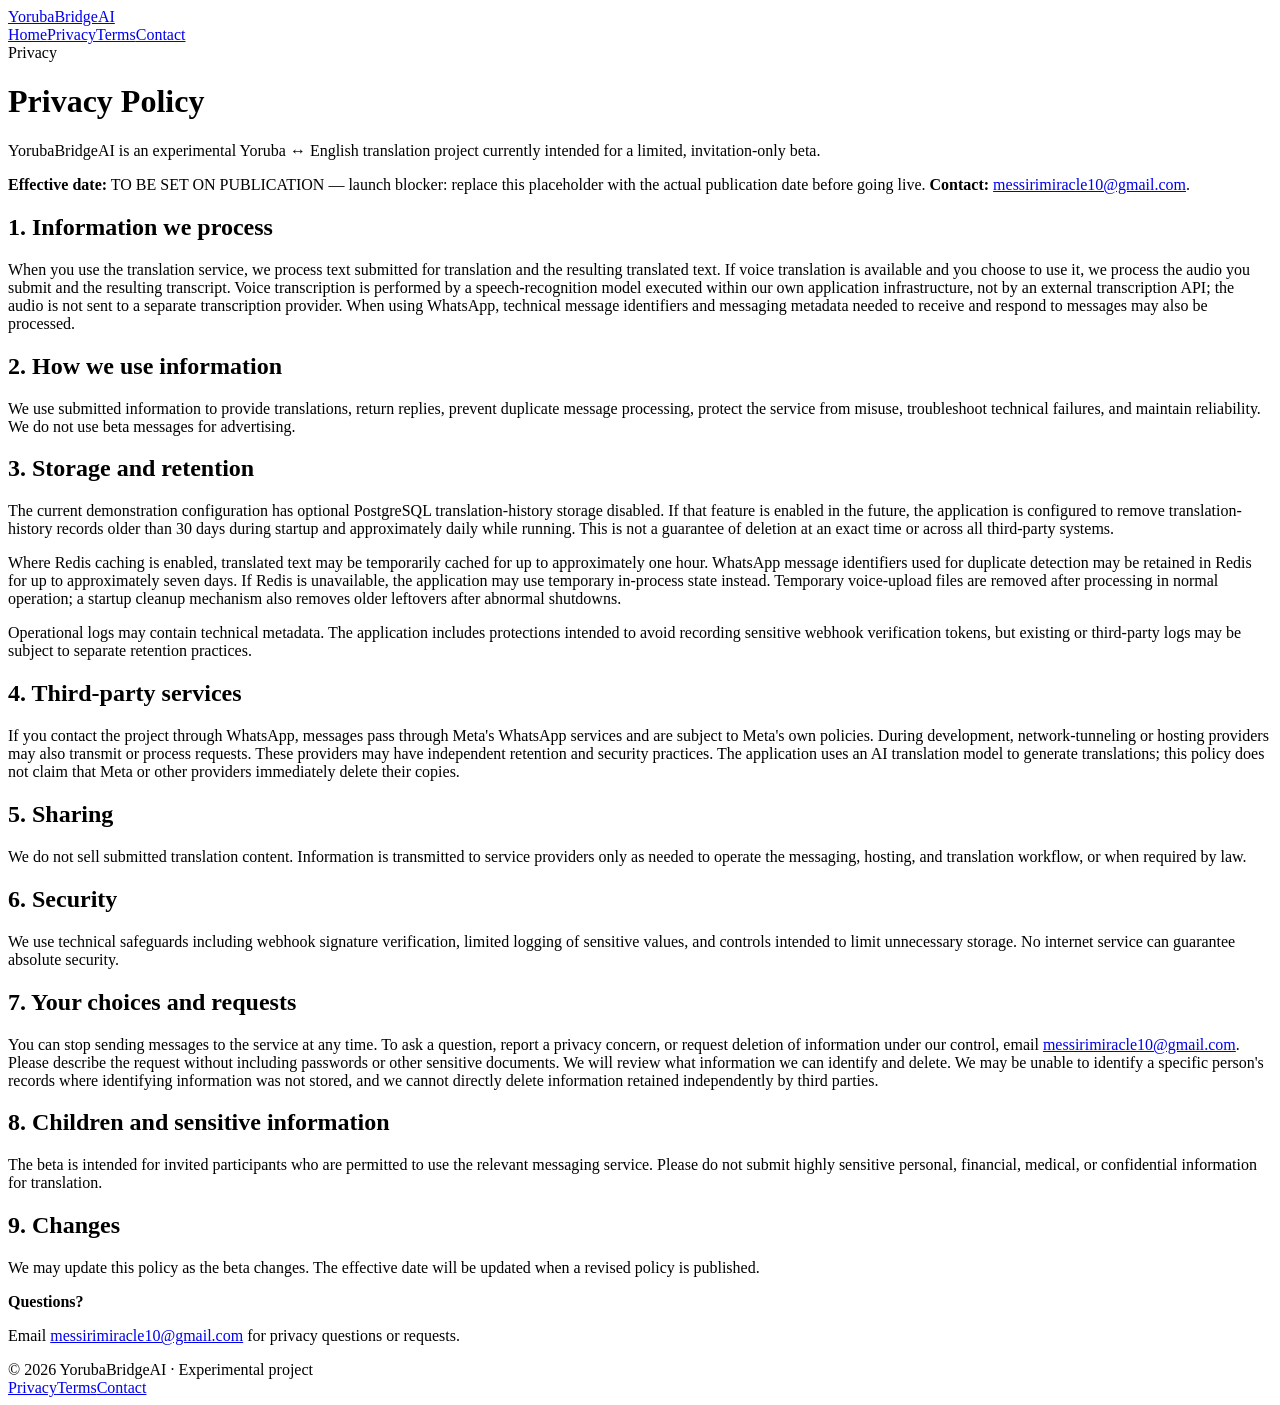
==== website/privacy/index.html @ 74807807 "feat(website): add YorubaBridgeAI public website and privacy pages" ====
<!doctype html><html lang="en"><head><meta charset="utf-8"><meta name="viewport" content="width=device-width,initial-scale=1"><meta name="description" content="Privacy policy for the YorubaBridgeAI private beta."><title>Privacy Policy — YorubaBridgeAI</title><link rel="stylesheet" href="/styles.css"></head><body><header><div class="shell"><a class="brand" href="/">YorubaBridgeAI</a><nav aria-label="Main navigation"><a href="/">Home</a><a aria-current="page" href="/privacy">Privacy</a><a href="/terms">Terms</a><a href="/contact">Contact</a></nav></div></header><main class="article shell"><span class="eyebrow">Privacy</span><h1>Privacy Policy</h1><p class="lead">YorubaBridgeAI is an experimental Yoruba ↔ English translation project currently intended for a limited, invitation-only beta.</p><p><strong>Effective date:</strong> <span data-launch-blocker="effective-date">TO BE SET ON PUBLICATION — launch blocker: replace this placeholder with the actual publication date before going live.</span> <strong>Contact:</strong> <a href="mailto:messirimiracle10@gmail.com">messirimiracle10@gmail.com</a>.</p><h2>1. Information we process</h2><p>When you use the translation service, we process text submitted for translation and the resulting translated text. If voice translation is available and you choose to use it, we process the audio you submit and the resulting transcript. Voice transcription is performed by a speech-recognition model executed within our own application infrastructure, not by an external transcription API; the audio is not sent to a separate transcription provider. When using WhatsApp, technical message identifiers and messaging metadata needed to receive and respond to messages may also be processed.</p><h2>2. How we use information</h2><p>We use submitted information to provide translations, return replies, prevent duplicate message processing, protect the service from misuse, troubleshoot technical failures, and maintain reliability. We do not use beta messages for advertising.</p><h2>3. Storage and retention</h2><p>The current demonstration configuration has optional PostgreSQL translation-history storage disabled. If that feature is enabled in the future, the application is configured to remove translation-history records older than 30 days during startup and approximately daily while running. This is not a guarantee of deletion at an exact time or across all third-party systems.</p><p>Where Redis caching is enabled, translated text may be temporarily cached for up to approximately one hour. WhatsApp message identifiers used for duplicate detection may be retained in Redis for up to approximately seven days. If Redis is unavailable, the application may use temporary in-process state instead. Temporary voice-upload files are removed after processing in normal operation; a startup cleanup mechanism also removes older leftovers after abnormal shutdowns.</p><p>Operational logs may contain technical metadata. The application includes protections intended to avoid recording sensitive webhook verification tokens, but existing or third-party logs may be subject to separate retention practices.</p><h2>4. Third-party services</h2><p>If you contact the project through WhatsApp, messages pass through Meta's WhatsApp services and are subject to Meta's own policies. During development, network-tunneling or hosting providers may also transmit or process requests. These providers may have independent retention and security practices. The application uses an AI translation model to generate translations; this policy does not claim that Meta or other providers immediately delete their copies.</p><h2>5. Sharing</h2><p>We do not sell submitted translation content. Information is transmitted to service providers only as needed to operate the messaging, hosting, and translation workflow, or when required by law.</p><h2>6. Security</h2><p>We use technical safeguards including webhook signature verification, limited logging of sensitive values, and controls intended to limit unnecessary storage. No internet service can guarantee absolute security.</p><h2>7. Your choices and requests</h2><p>You can stop sending messages to the service at any time. To ask a question, report a privacy concern, or request deletion of information under our control, email <a href="mailto:messirimiracle10@gmail.com">messirimiracle10@gmail.com</a>. Please describe the request without including passwords or other sensitive documents. We will review what information we can identify and delete. We may be unable to identify a specific person's records where identifying information was not stored, and we cannot directly delete information retained independently by third parties.</p><h2>8. Children and sensitive information</h2><p>The beta is intended for invited participants who are permitted to use the relevant messaging service. Please do not submit highly sensitive personal, financial, medical, or confidential information for translation.</p><h2>9. Changes</h2><p>We may update this policy as the beta changes. The effective date will be updated when a revised policy is published.</p><div class="panel"><strong>Questions?</strong><p>Email <a href="mailto:messirimiracle10@gmail.com">messirimiracle10@gmail.com</a> for privacy questions or requests.</p></div></main><footer><div class="shell"><span>© 2026 YorubaBridgeAI · Experimental project</span><div><a href="/privacy">Privacy</a><a href="/terms">Terms</a><a href="/contact">Contact</a></div></div></footer></body></html>
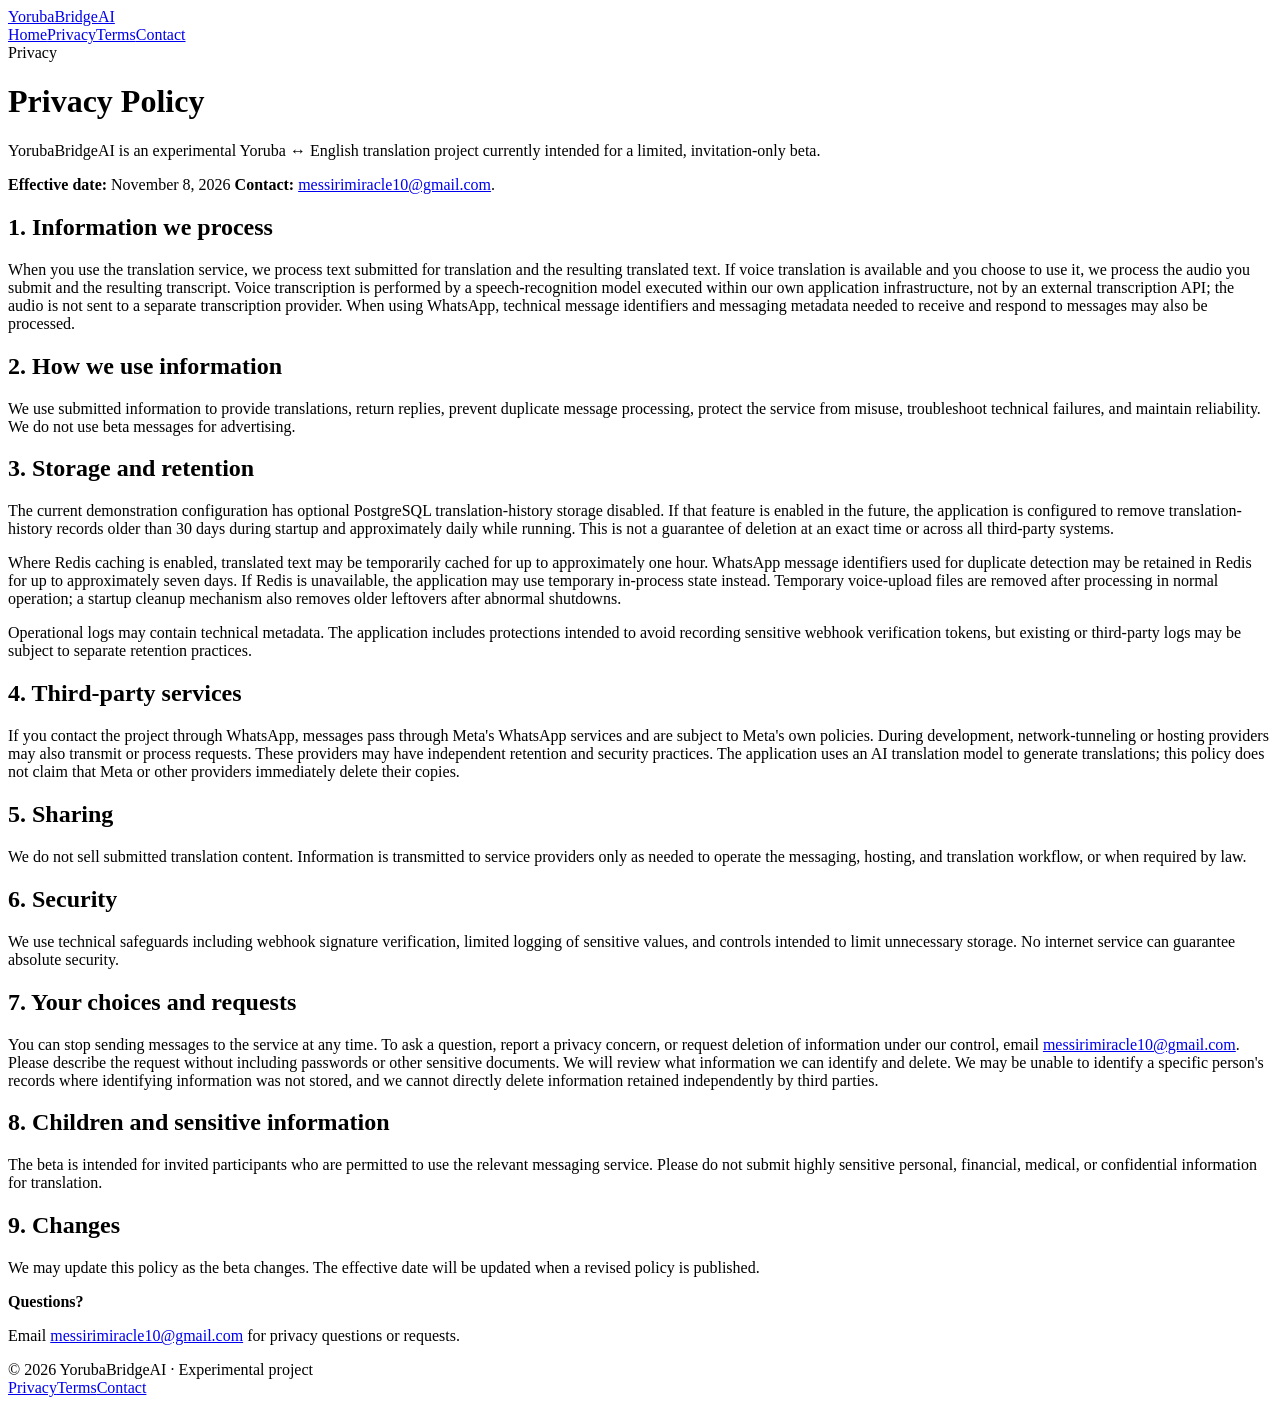
==== commit 7e1aad87: "docs(website): finalize privacy and terms effective dates" ====
--- a/website/privacy/index.html
+++ b/website/privacy/index.html
@@ -1 +1 @@
-<!doctype html><html lang="en"><head><meta charset="utf-8"><meta name="viewport" content="width=device-width,initial-scale=1"><meta name="description" content="Privacy policy for the YorubaBridgeAI private beta."><title>Privacy Policy — YorubaBridgeAI</title><link rel="stylesheet" href="/styles.css"></head><body><header><div class="shell"><a class="brand" href="/">YorubaBridgeAI</a><nav aria-label="Main navigation"><a href="/">Home</a><a aria-current="page" href="/privacy">Privacy</a><a href="/terms">Terms</a><a href="/contact">Contact</a></nav></div></header><main class="article shell"><span class="eyebrow">Privacy</span><h1>Privacy Policy</h1><p class="lead">YorubaBridgeAI is an experimental Yoruba ↔ English translation project currently intended for a limited, invitation-only beta.</p><p><strong>Effective date:</strong> <span data-launch-blocker="effective-date">TO BE SET ON PUBLICATION — launch blocker: replace this placeholder with the actual publication date before going live.</span> <strong>Contact:</strong> <a href="mailto:messirimiracle10@gmail.com">messirimiracle10@gmail.com</a>.</p><h2>1. Information we process</h2><p>When you use the translation service, we process text submitted for translation and the resulting translated text. If voice translation is available and you choose to use it, we process the audio you submit and the resulting transcript. Voice transcription is performed by a speech-recognition model executed within our own application infrastructure, not by an external transcription API; the audio is not sent to a separate transcription provider. When using WhatsApp, technical message identifiers and messaging metadata needed to receive and respond to messages may also be processed.</p><h2>2. How we use information</h2><p>We use submitted information to provide translations, return replies, prevent duplicate message processing, protect the service from misuse, troubleshoot technical failures, and maintain reliability. We do not use beta messages for advertising.</p><h2>3. Storage and retention</h2><p>The current demonstration configuration has optional PostgreSQL translation-history storage disabled. If that feature is enabled in the future, the application is configured to remove translation-history records older than 30 days during startup and approximately daily while running. This is not a guarantee of deletion at an exact time or across all third-party systems.</p><p>Where Redis caching is enabled, translated text may be temporarily cached for up to approximately one hour. WhatsApp message identifiers used for duplicate detection may be retained in Redis for up to approximately seven days. If Redis is unavailable, the application may use temporary in-process state instead. Temporary voice-upload files are removed after processing in normal operation; a startup cleanup mechanism also removes older leftovers after abnormal shutdowns.</p><p>Operational logs may contain technical metadata. The application includes protections intended to avoid recording sensitive webhook verification tokens, but existing or third-party logs may be subject to separate retention practices.</p><h2>4. Third-party services</h2><p>If you contact the project through WhatsApp, messages pass through Meta's WhatsApp services and are subject to Meta's own policies. During development, network-tunneling or hosting providers may also transmit or process requests. These providers may have independent retention and security practices. The application uses an AI translation model to generate translations; this policy does not claim that Meta or other providers immediately delete their copies.</p><h2>5. Sharing</h2><p>We do not sell submitted translation content. Information is transmitted to service providers only as needed to operate the messaging, hosting, and translation workflow, or when required by law.</p><h2>6. Security</h2><p>We use technical safeguards including webhook signature verification, limited logging of sensitive values, and controls intended to limit unnecessary storage. No internet service can guarantee absolute security.</p><h2>7. Your choices and requests</h2><p>You can stop sending messages to the service at any time. To ask a question, report a privacy concern, or request deletion of information under our control, email <a href="mailto:messirimiracle10@gmail.com">messirimiracle10@gmail.com</a>. Please describe the request without including passwords or other sensitive documents. We will review what information we can identify and delete. We may be unable to identify a specific person's records where identifying information was not stored, and we cannot directly delete information retained independently by third parties.</p><h2>8. Children and sensitive information</h2><p>The beta is intended for invited participants who are permitted to use the relevant messaging service. Please do not submit highly sensitive personal, financial, medical, or confidential information for translation.</p><h2>9. Changes</h2><p>We may update this policy as the beta changes. The effective date will be updated when a revised policy is published.</p><div class="panel"><strong>Questions?</strong><p>Email <a href="mailto:messirimiracle10@gmail.com">messirimiracle10@gmail.com</a> for privacy questions or requests.</p></div></main><footer><div class="shell"><span>© 2026 YorubaBridgeAI · Experimental project</span><div><a href="/privacy">Privacy</a><a href="/terms">Terms</a><a href="/contact">Contact</a></div></div></footer></body></html>
+<!doctype html><html lang="en"><head><meta charset="utf-8"><meta name="viewport" content="width=device-width,initial-scale=1"><meta name="description" content="Privacy policy for the YorubaBridgeAI private beta."><title>Privacy Policy — YorubaBridgeAI</title><link rel="stylesheet" href="/styles.css"></head><body><header><div class="shell"><a class="brand" href="/">YorubaBridgeAI</a><nav aria-label="Main navigation"><a href="/">Home</a><a aria-current="page" href="/privacy">Privacy</a><a href="/terms">Terms</a><a href="/contact">Contact</a></nav></div></header><main class="article shell"><span class="eyebrow">Privacy</span><h1>Privacy Policy</h1><p class="lead">YorubaBridgeAI is an experimental Yoruba ↔ English translation project currently intended for a limited, invitation-only beta.</p><p><strong>Effective date:</strong> November 8, 2026 <strong>Contact:</strong> <a href="mailto:messirimiracle10@gmail.com">messirimiracle10@gmail.com</a>.</p><h2>1. Information we process</h2><p>When you use the translation service, we process text submitted for translation and the resulting translated text. If voice translation is available and you choose to use it, we process the audio you submit and the resulting transcript. Voice transcription is performed by a speech-recognition model executed within our own application infrastructure, not by an external transcription API; the audio is not sent to a separate transcription provider. When using WhatsApp, technical message identifiers and messaging metadata needed to receive and respond to messages may also be processed.</p><h2>2. How we use information</h2><p>We use submitted information to provide translations, return replies, prevent duplicate message processing, protect the service from misuse, troubleshoot technical failures, and maintain reliability. We do not use beta messages for advertising.</p><h2>3. Storage and retention</h2><p>The current demonstration configuration has optional PostgreSQL translation-history storage disabled. If that feature is enabled in the future, the application is configured to remove translation-history records older than 30 days during startup and approximately daily while running. This is not a guarantee of deletion at an exact time or across all third-party systems.</p><p>Where Redis caching is enabled, translated text may be temporarily cached for up to approximately one hour. WhatsApp message identifiers used for duplicate detection may be retained in Redis for up to approximately seven days. If Redis is unavailable, the application may use temporary in-process state instead. Temporary voice-upload files are removed after processing in normal operation; a startup cleanup mechanism also removes older leftovers after abnormal shutdowns.</p><p>Operational logs may contain technical metadata. The application includes protections intended to avoid recording sensitive webhook verification tokens, but existing or third-party logs may be subject to separate retention practices.</p><h2>4. Third-party services</h2><p>If you contact the project through WhatsApp, messages pass through Meta's WhatsApp services and are subject to Meta's own policies. During development, network-tunneling or hosting providers may also transmit or process requests. These providers may have independent retention and security practices. The application uses an AI translation model to generate translations; this policy does not claim that Meta or other providers immediately delete their copies.</p><h2>5. Sharing</h2><p>We do not sell submitted translation content. Information is transmitted to service providers only as needed to operate the messaging, hosting, and translation workflow, or when required by law.</p><h2>6. Security</h2><p>We use technical safeguards including webhook signature verification, limited logging of sensitive values, and controls intended to limit unnecessary storage. No internet service can guarantee absolute security.</p><h2>7. Your choices and requests</h2><p>You can stop sending messages to the service at any time. To ask a question, report a privacy concern, or request deletion of information under our control, email <a href="mailto:messirimiracle10@gmail.com">messirimiracle10@gmail.com</a>. Please describe the request without including passwords or other sensitive documents. We will review what information we can identify and delete. We may be unable to identify a specific person's records where identifying information was not stored, and we cannot directly delete information retained independently by third parties.</p><h2>8. Children and sensitive information</h2><p>The beta is intended for invited participants who are permitted to use the relevant messaging service. Please do not submit highly sensitive personal, financial, medical, or confidential information for translation.</p><h2>9. Changes</h2><p>We may update this policy as the beta changes. The effective date will be updated when a revised policy is published.</p><div class="panel"><strong>Questions?</strong><p>Email <a href="mailto:messirimiracle10@gmail.com">messirimiracle10@gmail.com</a> for privacy questions or requests.</p></div></main><footer><div class="shell"><span>© 2026 YorubaBridgeAI · Experimental project</span><div><a href="/privacy">Privacy</a><a href="/terms">Terms</a><a href="/contact">Contact</a></div></div></footer></body></html>
